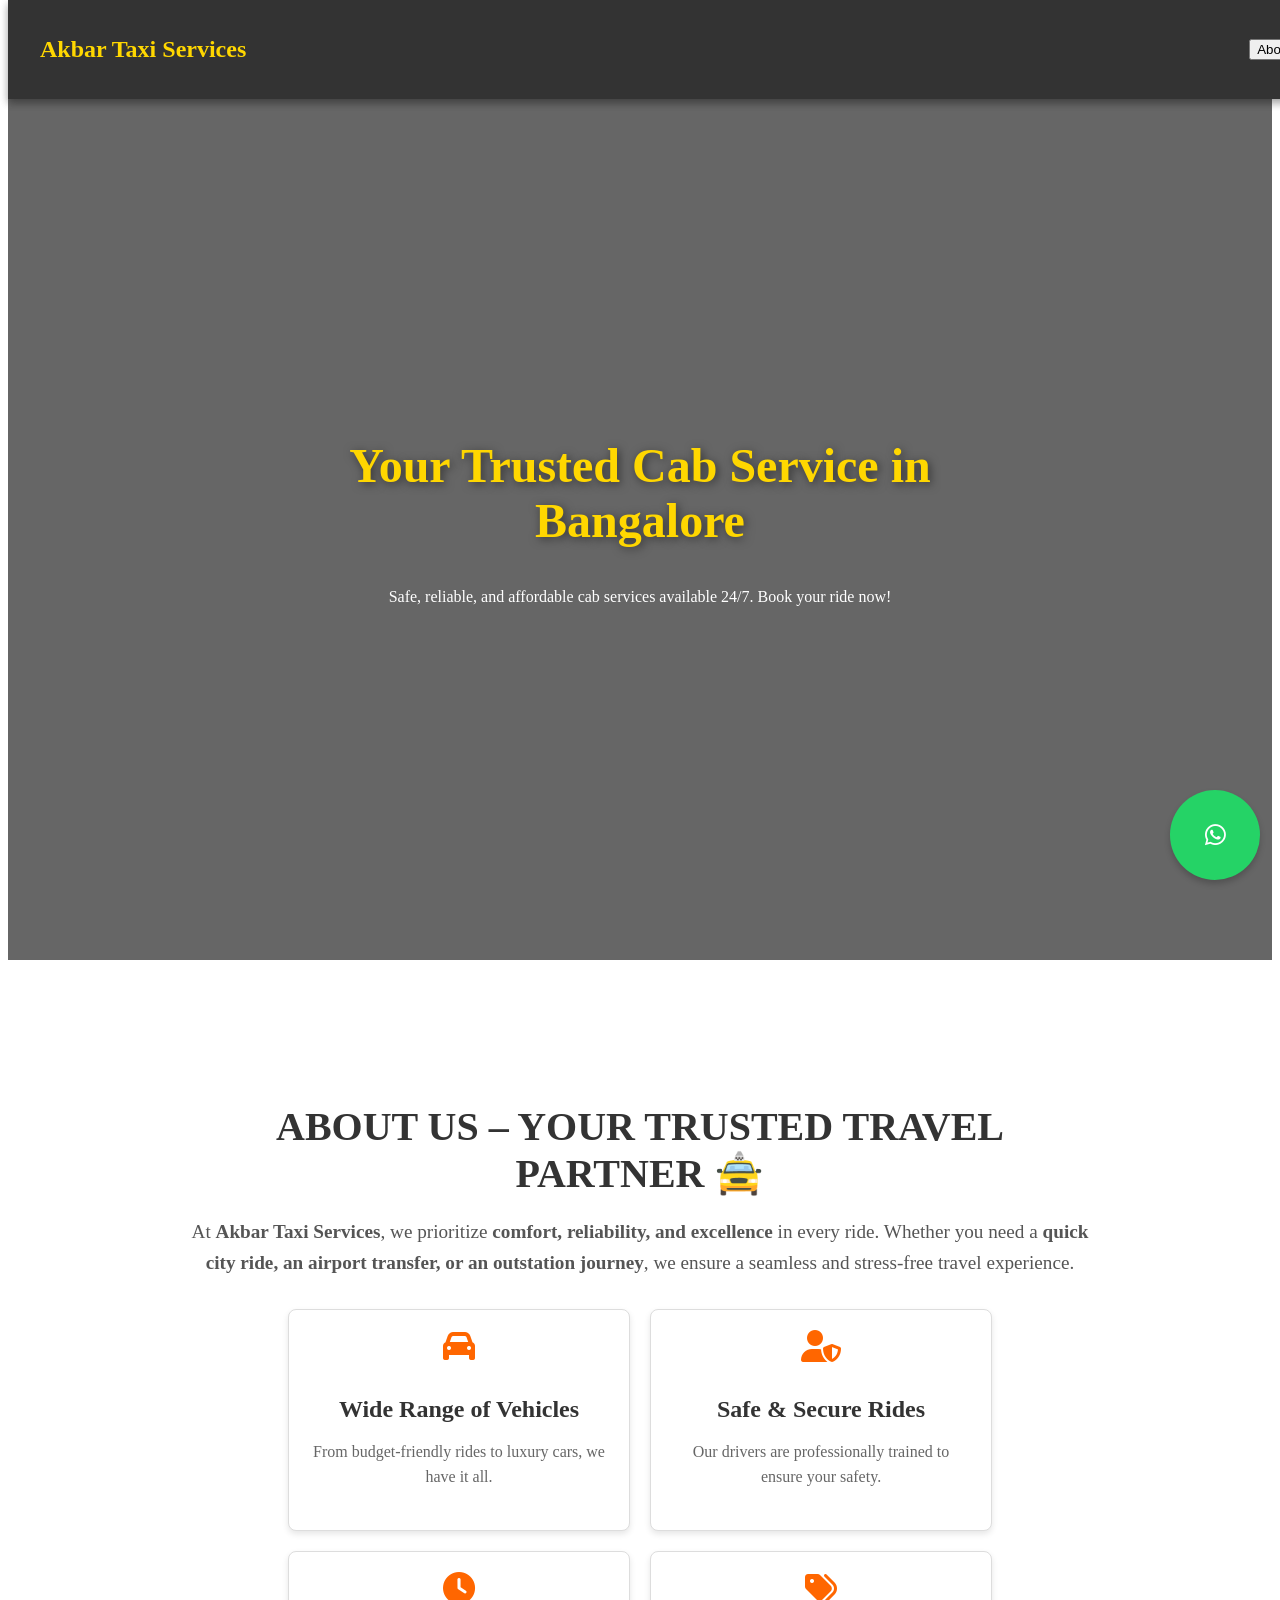
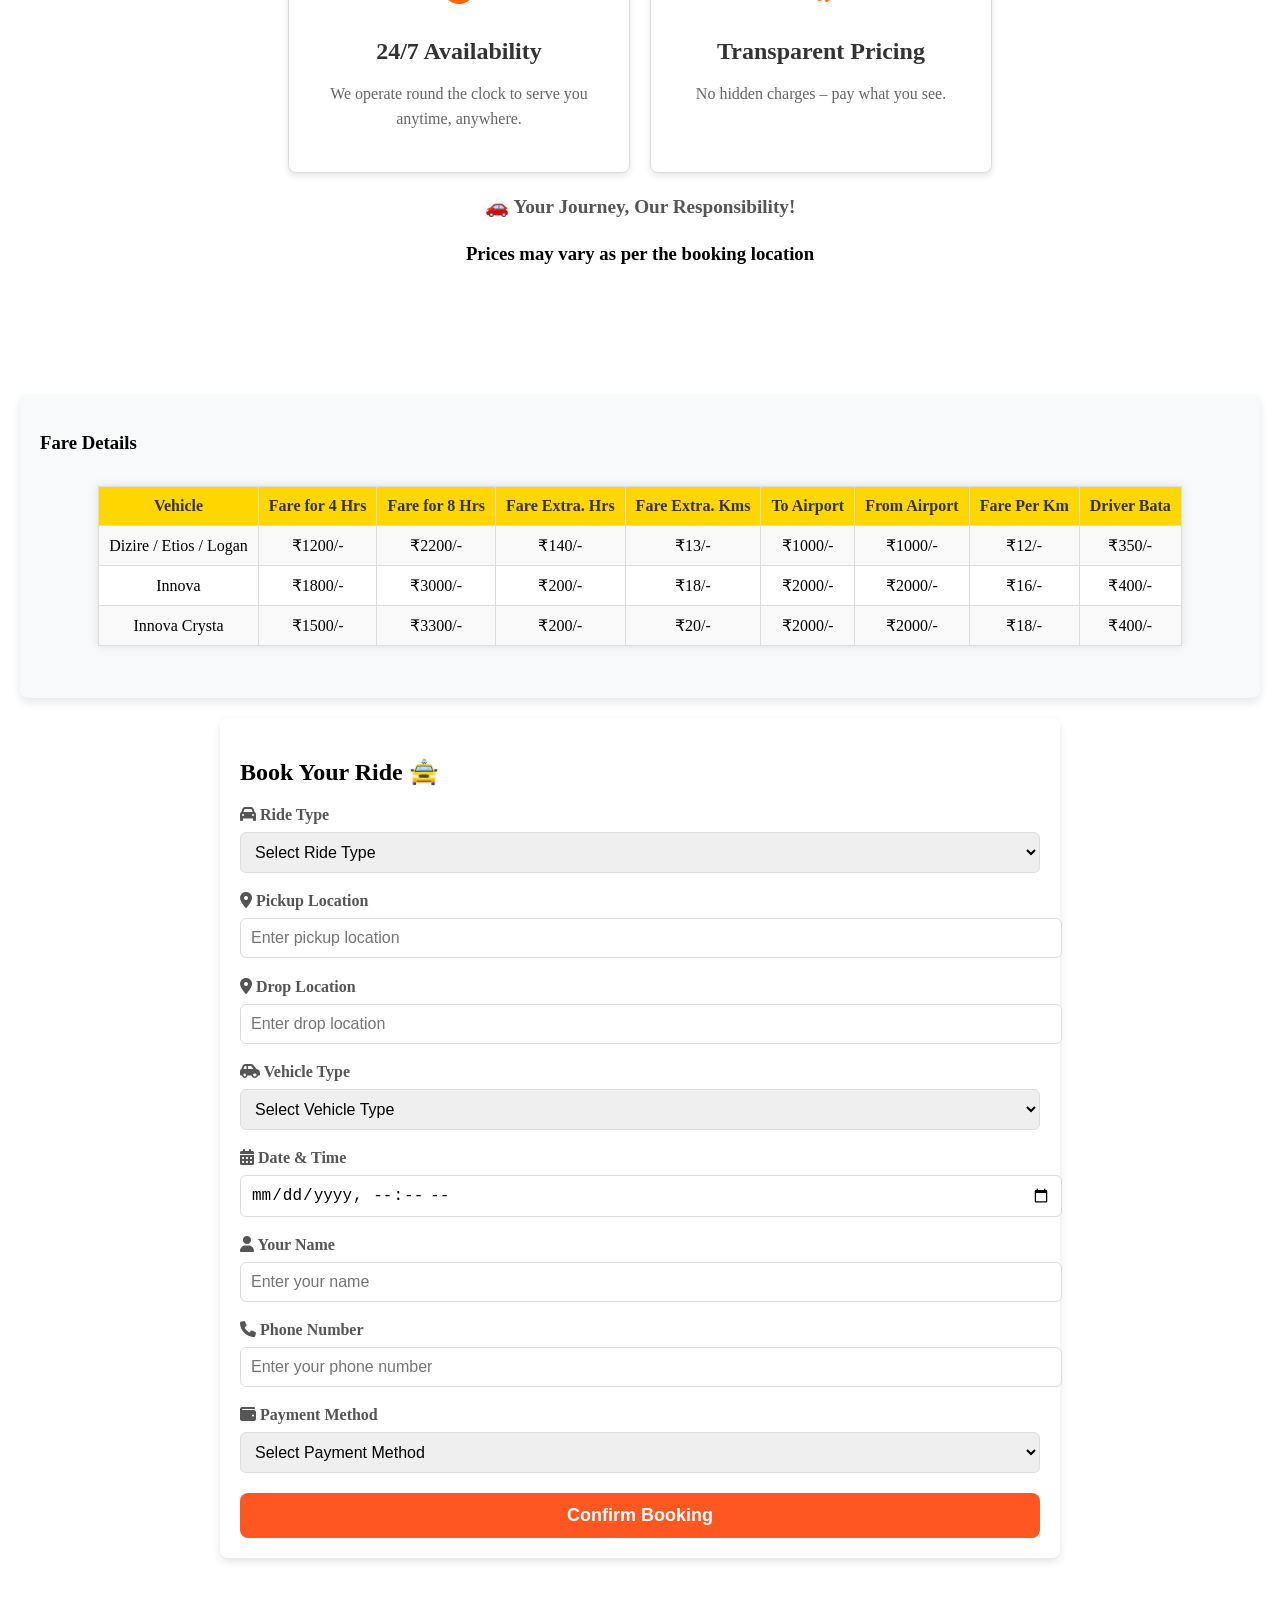
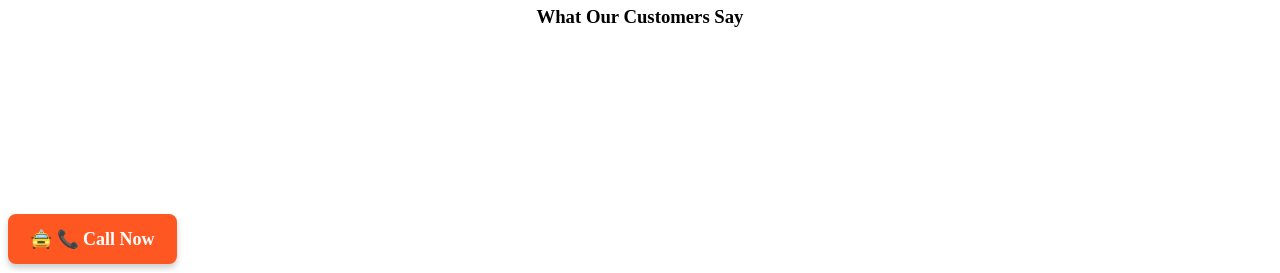
==== index.html @ 97320b64 "Update and rename cab.html to index.html" ====
<!DOCTYPE html>
<html lang="en">
<head>
    <meta charset="UTF-8">
    <meta name="viewport" content="width=device-width, initial-scale=1.0">
    <title>Akbar Taxi Services</title>
    <link href="https://cdnjs.cloudflare.com/ajax/libs/font-awesome/6.0.0/css/all.min.css" rel="stylesheet">
    <link rel="stylesheet" href="cab.css">
    <meta name="description" content="Book a reliable and affordable taxi in Bangalore. 24/7 cab services for local, airport, and outstation travel.">
    <meta name="keywords" content="Bangalore taxi, cab booking, airport cab, outstation taxi">
</head>
<body>
    <nav class="navbar">
        <h1>Akbar Taxi Services 24/7</h1>
    </nav>


    
    <section class="hero">
        <div class="hero-content">
            <h2>Your Trusted Cab Service in Bangalore</h2>
            <p>Safe, reliable, and affordable cab services available 24/7. Book your ride now!</p>
        </div>
    </section>


<!-- About us -->

<section class="about-us">
    <div class="about-content">
        <h2>About Us – Your Trusted Travel Partner 🚖</h2>
        <p>At <strong>Akbar Taxi Services</strong>, we prioritize <strong>comfort, reliability, and excellence</strong> in every ride. Whether you need a <strong>quick city ride, an airport transfer, or an outstation journey</strong>, we ensure a seamless and stress-free travel experience.</p>
        
        <div class="about-highlights">
            <div class="highlight">
                <i class="fas fa-car"></i>
                <h3>Wide Range of Vehicles</h3>
                <p>From budget-friendly rides to luxury cars, we have it all.</p>
            </div>
            <div class="highlight">
                <i class="fas fa-user-shield"></i>
                <h3>Safe & Secure Rides</h3>
                <p>Our drivers are professionally trained to ensure your safety.</p>
            </div>
            <div class="highlight">
                <i class="fas fa-clock"></i>
                <h3>24/7 Availability</h3>
                <p>We operate round the clock to serve you anytime, anywhere.</p>
            </div>
            <div class="highlight">
                <i class="fas fa-tags"></i>
                <h3>Transparent Pricing</h3>
                <p>No hidden charges – pay what you see.</p>
            </div>
        </div>

        <p>🚗 <strong>Your Journey, Our Responsibility!</strong></p>
        <div><h3>Prices may vary as per the booking location</h3></div>
    </div>
</section>    

<section class="fare-details">
    <h3>Fare Details</h3>
    <table class="fare-table">
        <tr>
            <th>Vehicle</th>
            <th>Fare for 4 Hrs</th>
            <th>Fare for 8 Hrs</th>
            <th>Fare Extra. Hrs</th>
            <th>Fare Extra. Kms</th>
            <th>To Airport</th>
            <th>From Airport</th>
            <th>Fare Per Km</th>
            <th>Driver Bata</th>
        </tr>
        <tr>
            <td>Dizire / Etios / Logan</td>
            <td>₹1200/-</td>
            <td>₹2200/-</td>
            <td>₹140/-</td>
            <td>₹13/-</td>
            <td>₹1000/-</td>
            <td>₹1000/-</td>
            <td>₹12/-</td>
            <td>₹350/-</td>
        </tr>
        <tr>
            <td>Innova</td>
            <td>₹1800/-</td>
            <td>₹3000/-</td>
            <td>₹200/-</td>
            <td>₹18/-</td>
            <td>₹2000/-</td>
            <td>₹2000/-</td>
            <td>₹16/-</td>
            <td>₹400/-</td>
        </tr>
        <tr>
            <td>Innova Crysta</td>
            <td>₹1500/-</td>
            <td>₹3300/-</td>
            <td>₹200/-</td>
            <td>₹20/-</td>
            <td>₹2000/-</td>
            <td>₹2000/-</td>
            <td>₹18/-</td>
            <td>₹400/-</td>
        </tr>
    </table>
</section>

<section class="booking-form-container">
    <h2>Book Your Ride 🚖</h2>
    <form id="booking-form">
        <div class="form-group">
            <label for="ride-type"><i class="fas fa-car"></i> Ride Type</label>
            <select id="ride-type" required>
                <option value="">Select Ride Type</option>
                <option value="local">Local</option>
                <option value="airport">Airport</option>
                <option value="outstation">Outstation</option>
            </select>
        </div>
        
        <div class="form-group">
            <label for="pickup"><i class="fas fa-map-marker-alt"></i> Pickup Location</label>
            <input type="text" id="pickup" placeholder="Enter pickup location" required>
        </div>
        
        <div class="form-group">
            <label for="drop"><i class="fas fa-map-marker-alt"></i> Drop Location</label>
            <input type="text" id="drop" placeholder="Enter drop location" required>
        </div>
        
        <div class="form-group">
            <label for="vehicle-type"><i class="fas fa-car-side"></i> Vehicle Type</label>
            <select id="vehicle-type" required>
                <option value="">Select Vehicle Type</option>
                <option value="sedan">Sedan</option>
                <option value="suv">SUV</option>
                <option value="luxury">Luxury</option>
            </select>
        </div>
        
        <div class="form-group">
            <label for="date-time"><i class="fas fa-calendar-alt"></i> Date & Time</label>
            <input type="datetime-local" id="date-time" required>
        </div>
        
        <div class="form-group">
            <label for="name"><i class="fas fa-user"></i> Your Name</label>
            <input type="text" id="name" placeholder="Enter your name" required>
        </div>
        
        <div class="form-group">
            <label for="phone"><i class="fas fa-phone"></i> Phone Number</label>
            <input type="tel" id="phone" placeholder="Enter your phone number" required>
        </div>
        
        <div class="form-group">
            <label for="payment"><i class="fas fa-wallet"></i> Payment Method</label>
            <select id="payment" required>
                <option value="">Select Payment Method</option>
                <option value="cash">Cash</option>
                <option value="card">Card</option>
                <option value="upi">UPI</option>
            </select>
        </div>
        
        <button type="submit" class="submit-btn">Confirm Booking</button>
    </form>
</section>

<section class="testimonials">
    <h3>What Our Customers Say</h3>
    <div class="testimonial-slider">
        <div class="testimonial">
            <p>"Great service, on-time pickup, and friendly driver!"</p>
            <h4>— Ayesha K.</h4>
        </div>
        <div class="testimonial">
            <p>"Affordable and comfortable rides every time!"</p>
            <h4>— Rahul M.</h4>
        </div>
        <div class="testimonial">
            <p>"Best taxi service in Bangalore! Highly recommended."</p>
            <h4>— Vikram S.</h4>
        </div>
    </div>
</section>


    <!-- <img src="car-image.jpg" loading="lazy" alt="Taxi"> -->

    <a href="tel:+918904887257" class="call-btn">🚖 📞 Call Now</a>
    <a href="https://wa.me/+918904887257" class="whatsapp-btn" target="_blank">
        <i class="fab fa-whatsapp"></i>
    </a>

    <nav class="navbar">
        <h1>Akbar Taxi Services</h1>
        <button class="about-btn" onclick="openAbout()">About Us</button>
    </nav>


    <script src="cab.js"></script>
</body>
</html>
---- cab.css ----
/* Call Button */
.call-btn {
    background-color: #ff5722;
    color: white;
    border: 2px solid #ff5722;
    box-shadow: 0px 4px 6px rgba(0, 0, 0, 0.2);
}

.call-btn:hover {
    background-color: white;
    color: #ff5722;

    border: 2px solid #ff5722;
}

/* WhatsApp Floating Button */
.whatsapp-btn {
    position: fixed;
    bottom: 20px;
    right: 20px;
    background-color: #25d366;
    color: white;
    width: 60px;
    height: 60px;
    border-radius: 50%;
    display: flex;
    align-items: center;
    justify-content: center;
    font-size: 30px;
    text-decoration: none;
    box-shadow: 0 2px 10px rgba(0,0,0,0.3);
    transition: transform 0.3s;
}

.whatsapp-btn:hover {
    transform: scale(1.1);
}

.call-btn {
    display: inline-flex;
    align-items: center;
    gap: 8px; /* Space between icons and text */
    background-color: #ff5722;
    color: white;
    padding: 12px 20px;
    font-size: 18px;
    font-weight: bold;
    text-decoration: none;
    border-radius: 8px;
    border: 2px solid #ff5722;
    box-shadow: 0px 4px 6px rgba(0, 0, 0, 0.2);
    transition: all 0.3s ease-in-out;
}

.call-btn:hover {
    background-color: white;
    color: #ff5722;
    border: 2px solid #ff5722;
} */

/* Global Reset */
* {
    margin: 0;
    padding: 0;
    box-sizing: border-box;
    font-family: 'Segoe UI', sans-serif;
}

/* Color Variables */
:root {
    --primary-color: #ffd700;
    --secondary-color: #333;
    --accent-color: #ff5722;
}

/* Navbar */
.navbar {
    background: var(--secondary-color);
    padding: 1rem 2rem;
    position: fixed;
    width: 100%;
    top: 0;
    z-index: 1000;
    display: flex;
    align-items: center;
    justify-content: space-between;
    box-shadow: 0 4px 8px rgba(0, 0, 0, 0.2);
}

.navbar h1 {
    color: var(--primary-color);
    font-size: 24px;
    font-weight: bold;
}

.navbar a {
    color: white;
    text-decoration: none;
    padding: 8px 15px;
    border-radius: 5px;
    transition: 0.3s;
}

.navbar a:hover {
    background: var(--primary-color);
    color: var(--secondary-color);
}

.hero {
    background-image: url('https://images.unsplash.com/photo-1449965408869-eaa3f722e40d?ixlib=rb-1.2.1&auto=format&fit=crop&w=1950&q=80');
    height: 100vh;
    background-size: cover;
    background-attachment: fixed; /* Enables the parallax effect */
    background-position: center;
    display: flex;
    align-items: center;
    justify-content: center;
    padding: 0 2rem;
    margin-top: 60px;
    position: relative;
}

.hero::before {
    content: "";
    position: absolute;
    top: 0;
    left: 0;
    width: 100%;
    height: 100%;
    background: rgba(0, 0, 0, 0.6); /* Dark overlay for better text contrast */
}

.hero-content {
    color: white;
    max-width: 600px;
    text-align: center;
    position: relative;
    z-index: 2;
    animation: fadeIn 1.5s ease-in-out;
}

.hero h2 {
    font-size: 3rem;
    color: var(--primary-color);
    text-shadow: 2px 2px 10px rgba(0,0,0,0.5);
}


/* Smooth Fade-in Animation */
@keyframes fadeIn {
    from {
        opacity: 0;
        transform: translateY(-20px);
    }
    to {
        opacity: 1;
        transform: translateY(0);
    }
}

.fare-details {
    max-width: 1200px;
    margin: 20px auto;
    padding: 20px;
    border-radius: 8px;
    box-shadow: 0px 4px 8px rgba(0, 0, 0, 0.1);
    background-color: #f8f9fa;
    overflow-x: auto;
}

.booking-form-container {
    max-width: 800px;
    margin: 20px auto;
    padding: 20px;
    border-radius: 8px;
    box-shadow: 0px 4px 8px rgba(0, 0, 0, 0.1);
    background-color: #ffffff;
}

.fare-table {
    width: 100%;
    border-collapse: collapse;
    margin-top: 10px;
    table-layout: auto;
}

.fare-table th, .fare-table td {
    border: 1px solid #ddd;
    padding: 10px;
    text-align: center;
    white-space: nowrap;
}

.fare-table th {
    background-color: #f4f4f4;
}

@media (max-width: 768px) {
    .fare-details, .booking-form-container {
        max-width: 100%;
        padding: 15px;
    }
}

/* Call & WhatsApp Buttons */
.call-btn {
    display: inline-flex;
    align-items: center;
    gap: 8px;
    background-color: var(--accent-color);
    color: white;
    padding: 12px 20px;
    font-size: 18px;
    font-weight: bold;
    text-decoration: none;
    border-radius: 8px;
    box-shadow: 0px 4px 6px rgba(0, 0, 0, 0.2);
    transition: all 0.3s ease-in-out;
}

.call-btn:hover {
    background-color: white;
    color: var(--accent-color);
    border: 2px solid var(--accent-color);
}

.whatsapp-btn {
    position: fixed;
    bottom: 20px;
    right: 20px;
    background: #25d366;
    color: white;
    width: 60px;
    height: 60px;
    border-radius: 50%;
    display: flex;
    align-items: center;
    justify-content: center;
    font-size: 30px;
    text-decoration: none;
    box-shadow: 0 2px 10px rgba(0,0,0,0.3);
    transition: transform 0.3s ease-in-out;
}

.whatsapp-btn:hover {
    transform: scale(1.1);
}

/* Table Styles */
.fare-table {
    width: 100%;
    max-width: 800px;
    margin: 2rem auto;
    border-collapse: collapse;
    box-shadow: 0 0 10px rgba(0, 0, 0, 0.1);
    background: white;
}

.fare-table th, .fare-table td {
    border: 1px solid #ddd;
    padding: 10px;
    text-align: center;
}

.fare-table th {
    background: var(--primary-color);
    color: var(--secondary-color);
}

.fare-table tr:nth-child(even) {
    background: #f9f9f9;
}

/* Responsive Design */
@media (max-width: 768px) {
    .hero h2 {
        font-size: 2rem;
    }

    .booking-form {
        margin: 2rem 1rem;
    }

    .fare-table {
        width: 90%;
    }
}

.testimonials {
    text-align: center;
    margin: 3rem auto;
    max-width: 600px;
}

.testimonial-slider {
    display: flex;
    overflow: hidden;
    width: 100%;
    height: 120px;
    position: relative;
}

.testimonial {
    min-width: 100%;
    transition: transform 0.5s ease-in-out;
    padding: 20px;
    background: rgba(255, 255, 255, 0.1);
    border-radius: 12px;
    backdrop-filter: blur(10px);
}

.testimonial p {
    font-size: 18px;
    font-style: italic;
}

.testimonial h4 {
    margin-top: 10px;
    font-weight: bold;
    color: #ffd700;
}
.about-us {
    padding: 60px 20px;
    text-align: center;
    max-width: 900px;
    margin: 50px auto;
}

.about-content h2 {
    font-size: 2.5rem;
    margin-bottom: 20px;
    text-transform: uppercase;
    font-weight: bold;
    color: #333;
}

.about-content p {
    font-size: 1.2rem;
    margin-bottom: 20px;
    line-height: 1.6;
    color: #555;
}

.about-highlights {
    display: flex;
    justify-content: center;
    gap: 20px;
    flex-wrap: wrap;
    margin-top: 30px;
}

.highlight {
    padding: 20px;
    border-radius: 8px;
    text-align: center;
    flex: 1;
    min-width: 250px;
    max-width: 300px;
    transition: transform 0.3s ease, box-shadow 0.3s ease;
    border: 1px solid #ddd;
    background: white;
    box-shadow: 0px 3px 6px rgba(0, 0, 0, 0.1);
}

.highlight:hover {
    transform: scale(1.05);
    box-shadow: 0px 5px 15px rgba(0, 0, 0, 0.2);
}

.highlight i {
    font-size: 2rem;
    margin-bottom: 10px;
    color: #ff6600;
}

.highlight h3 {
    font-size: 1.5rem;
    margin-bottom: 10px;
    font-weight: bold;
    color: #333;
}

.highlight p {
    font-size: 1rem;
    color: #666;
}

.cta-btn {
    display: inline-block;
    margin-top: 20px;
    padding: 12px 25px;
    background: #ff6600;
    color: white;
    font-size: 1.2rem;
    font-weight: bold;
    text-decoration: none;
    border-radius: 8px;
    transition: all 0.3s ease;
    box-shadow: 0px 3px 8px rgba(0, 0, 0, 0.2);
}

.cta-btn:hover {
    background: #333;
    color: white;
}

/* Booking Form Styling */
.booking-form {
    max-width: 500px;
    margin: 2rem auto;
    padding: 2rem;
    border-radius: 12px;
    box-shadow: 0 8px 16px rgba(0, 0, 0, 0.1);
    backdrop-filter: blur(10px);
    border: 1px solid rgba(255, 255, 255, 0.2);
}

.booking-form h2 {
    text-align: center;
    font-size: 24px;
    color: #333;
    margin-bottom: 1rem;
}

.form-group {
    margin-bottom: 1.2rem;
    position: relative;
}

.form-group label {
    display: block;
    font-weight: 600;
    margin-bottom: 0.5rem;
    color: #555;
}

.form-group input,
.form-group select {
    width: 100%;
    padding: 10px;
    font-size: 16px;
    border-radius: 6px;
    border: 1px solid #ddd;
    outline: none;
    transition: 0.3s;
}

.form-group input:focus,
.form-group select:focus {
    border-color: #ff5722;
    box-shadow: 0 0 5px rgba(255, 87, 34, 0.5);
}

.submit-btn {
    display: block;
    width: 100%;
    padding: 12px;
    font-size: 18px;
    font-weight: bold;
    color: white;
    background-color: #ff5722;
    border: none;
    border-radius: 8px;
    cursor: pointer;
    transition: 0.3s ease-in-out;
}

.submit-btn:hover {
    background-color: #e64a19;
}

/* Responsive Design */
@media (max-width: 768px) {
    .booking-form {
        width: 90%;
        padding: 1.5rem;
    }
}
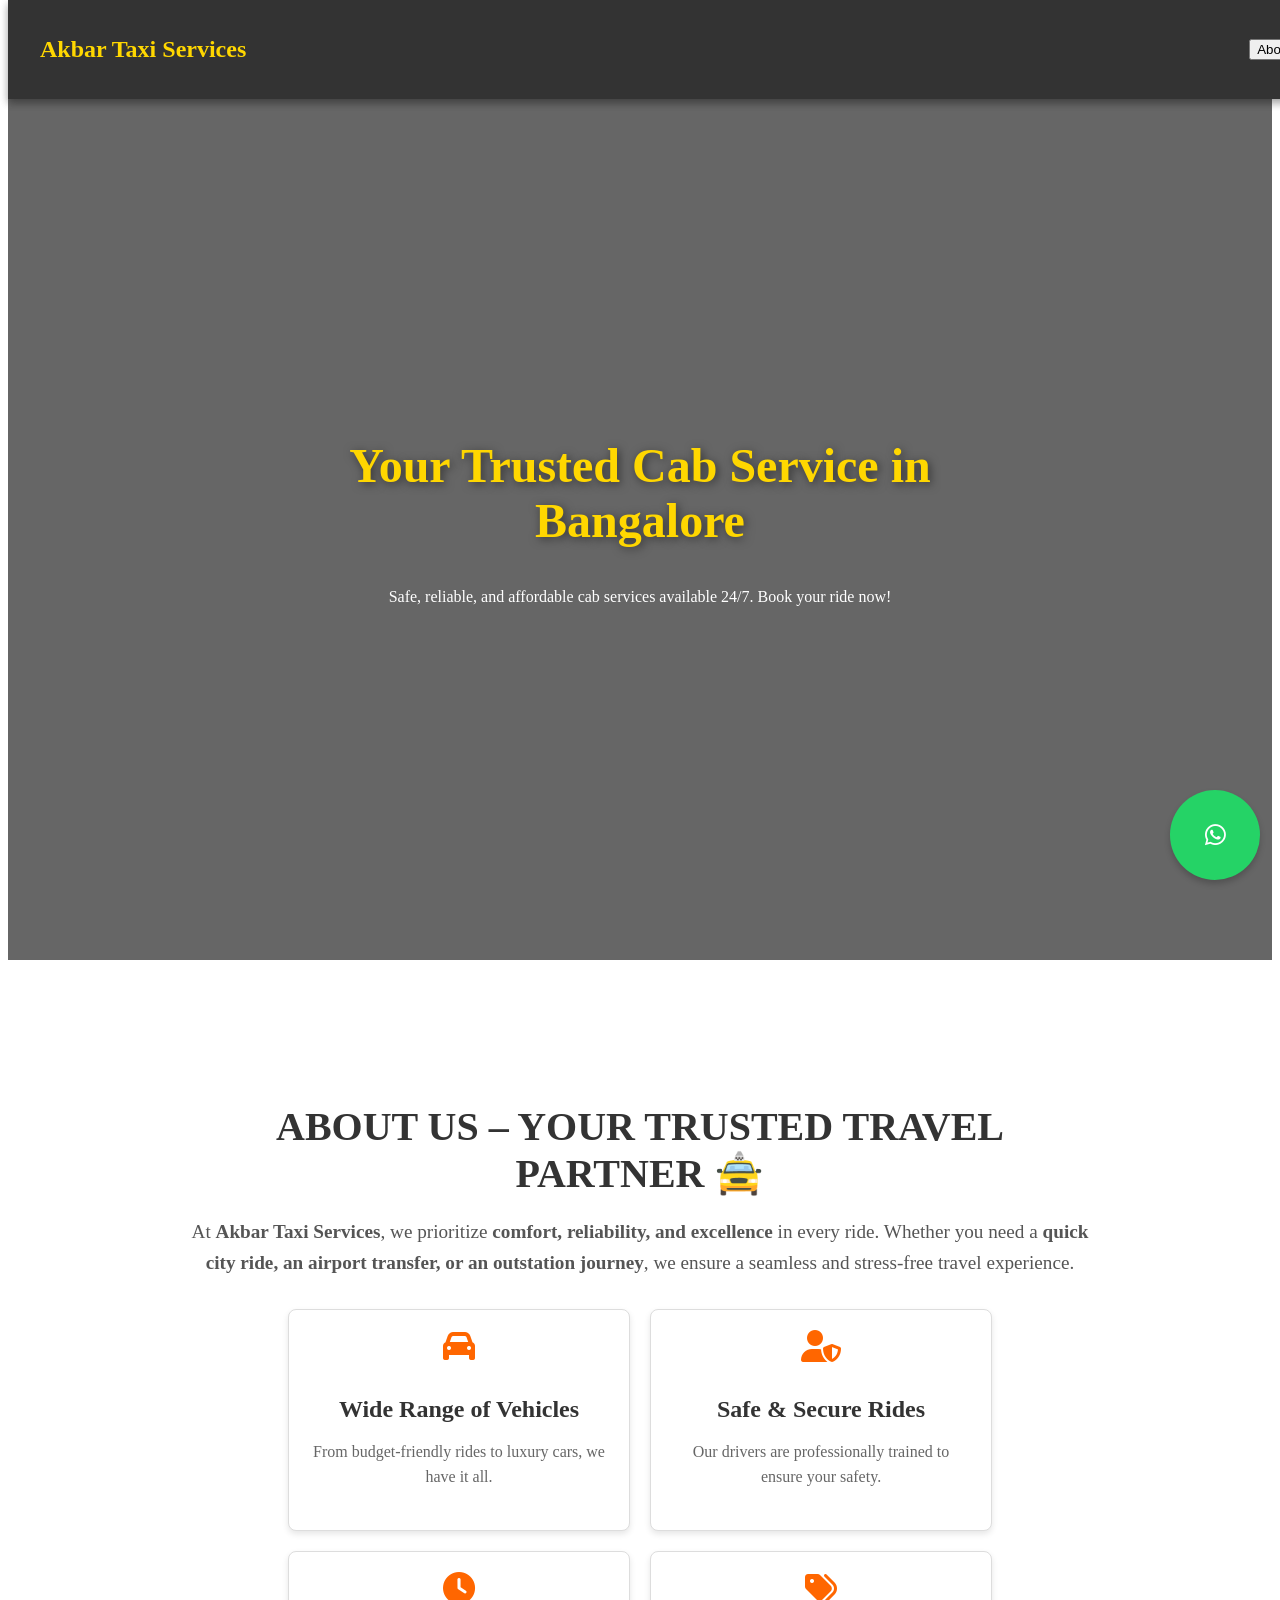
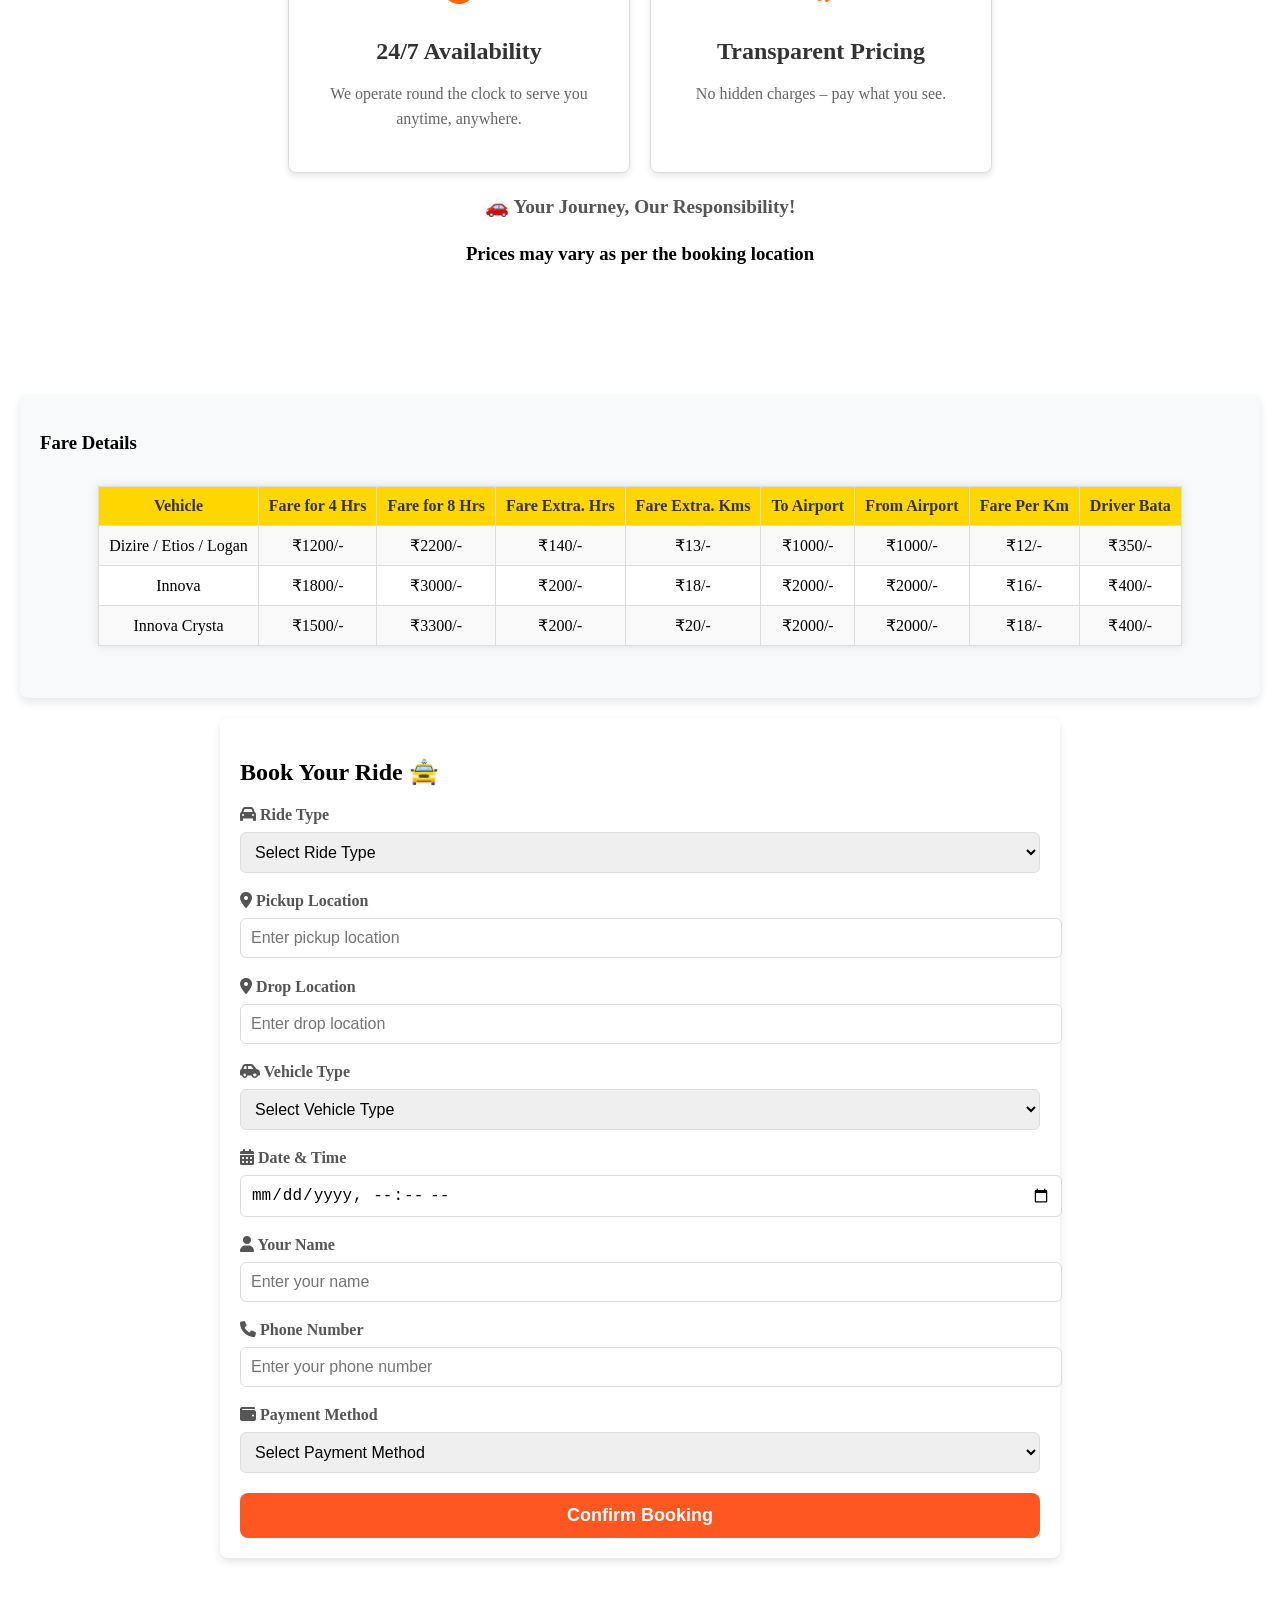
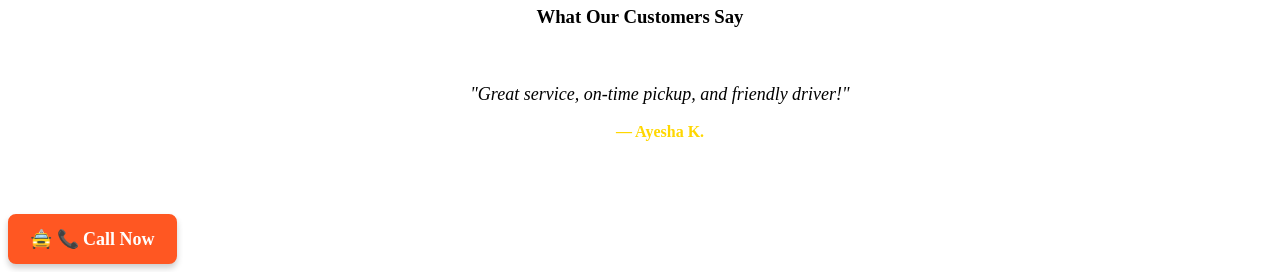
==== commit 43a871b5: "Update index.html" ====
--- a/index.html
+++ b/index.html
@@ -193,9 +193,10 @@
     <!-- <img src="car-image.jpg" loading="lazy" alt="Taxi"> -->
 
     <a href="tel:+918904887257" class="call-btn">🚖 📞 Call Now</a>
-    <a href="https://wa.me/+918904887257" class="whatsapp-btn" target="_blank">
+    <a href="https://wa.me/918904887257" class="whatsapp-btn" target="_blank">
         <i class="fab fa-whatsapp"></i>
     </a>
+
 
     <nav class="navbar">
         <h1>Akbar Taxi Services</h1>
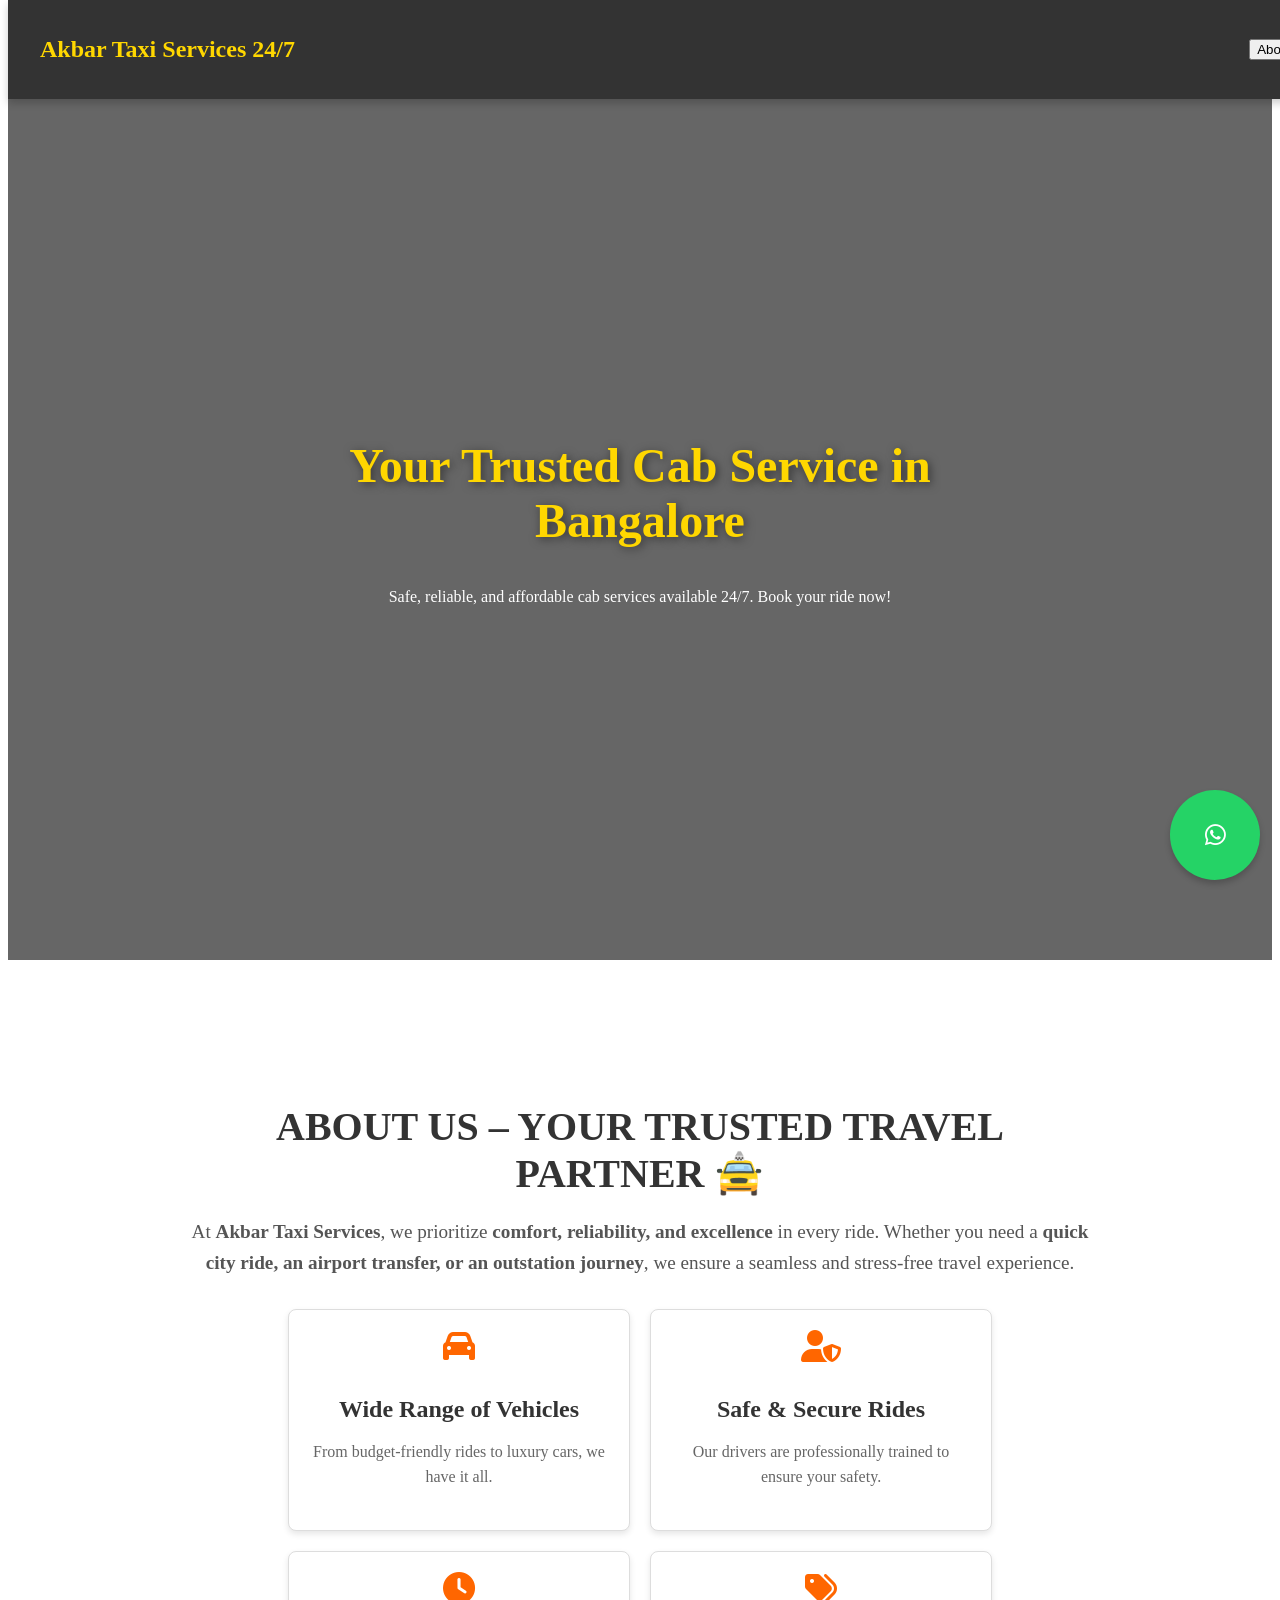
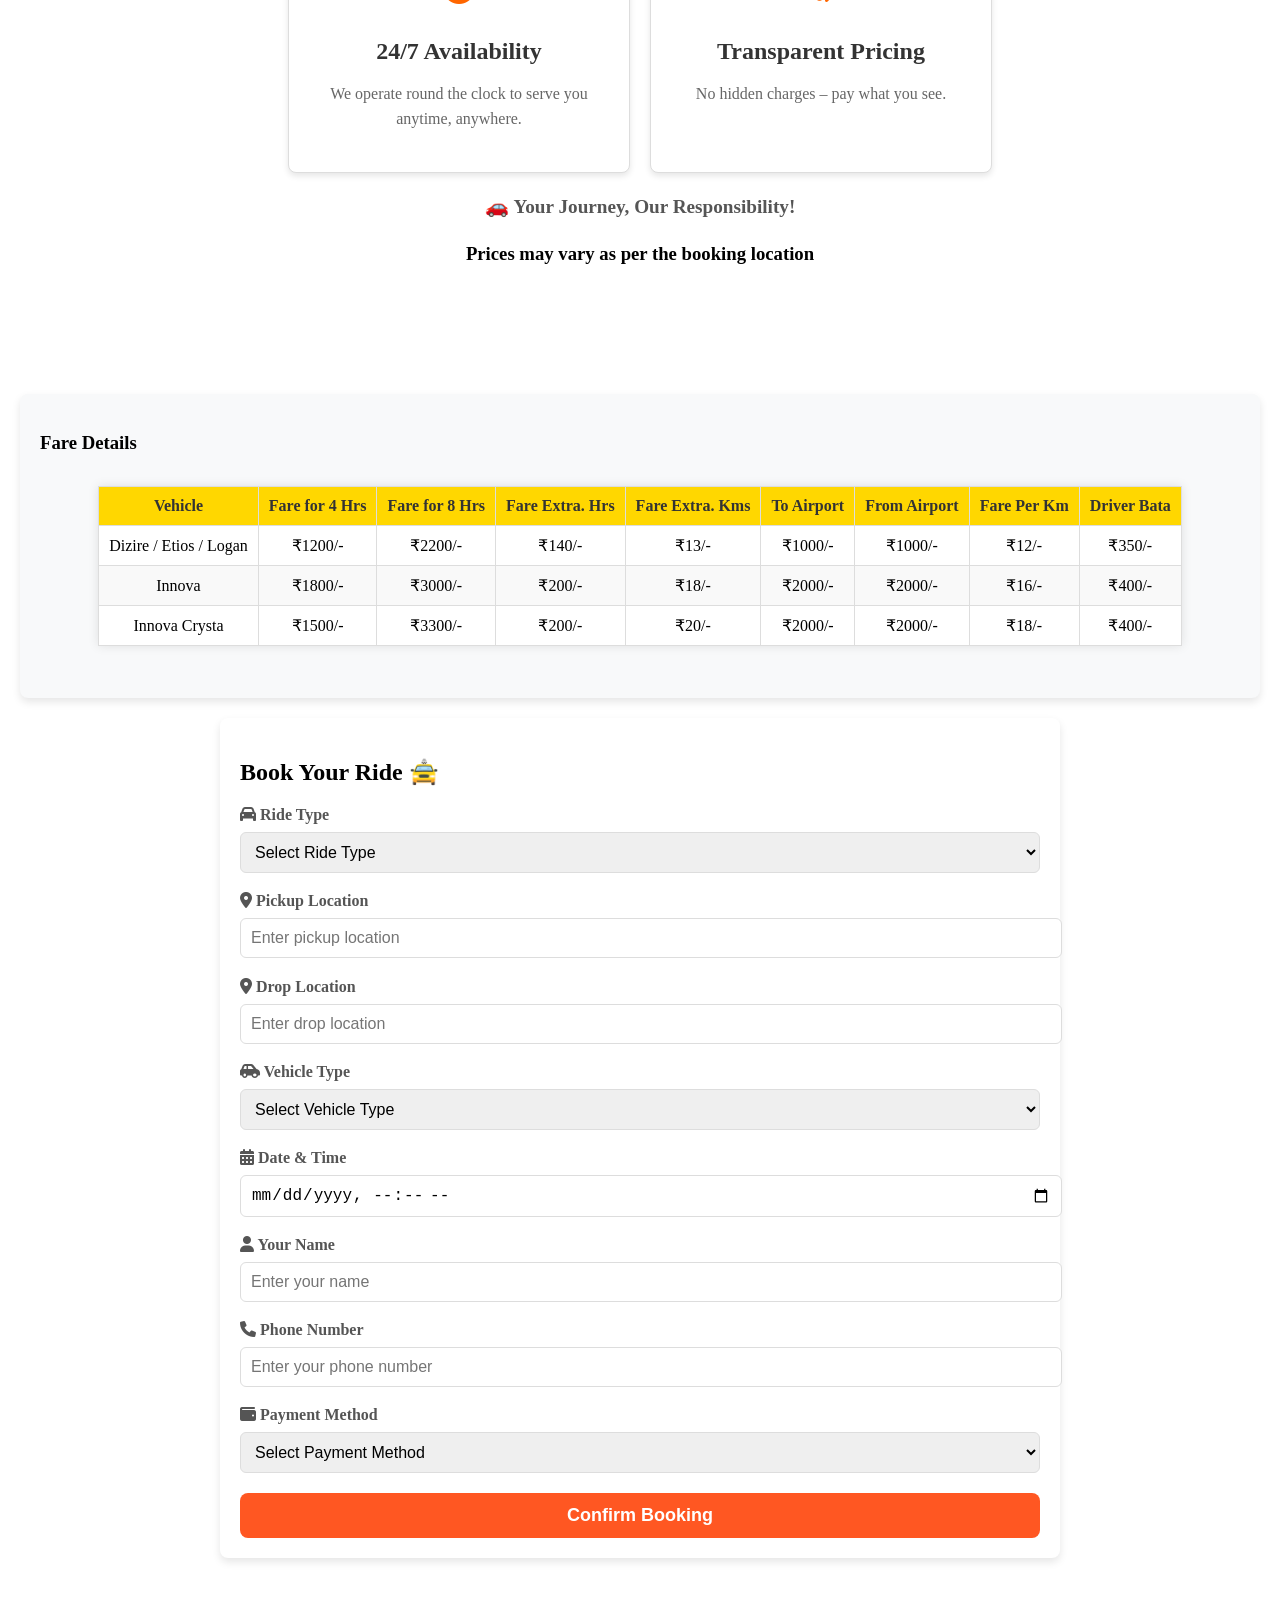
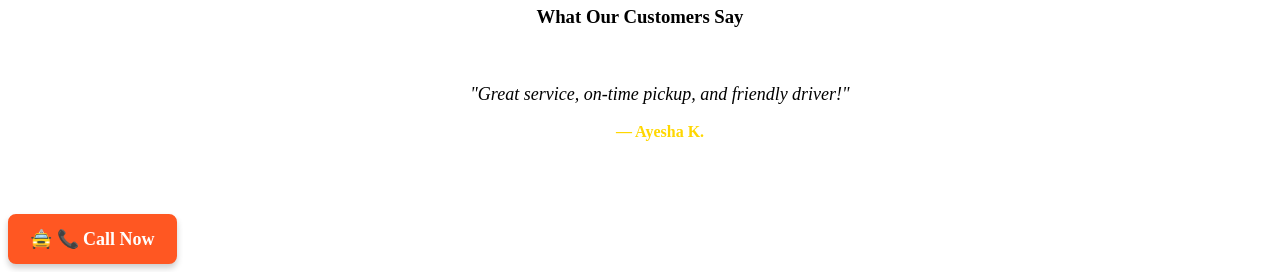
==== commit 742c01aa: "Update index.html" ====
--- a/index.html
+++ b/index.html
@@ -10,12 +10,14 @@
     <meta name="keywords" content="Bangalore taxi, cab booking, airport cab, outstation taxi">
 </head>
 <body>
+
+    <!-- Navbar -->
     <nav class="navbar">
         <h1>Akbar Taxi Services 24/7</h1>
+        <button class="about-btn" onclick="openAbout()">About Us</button>
     </nav>
 
-
-    
+    <!-- Hero Section -->
     <section class="hero">
         <div class="hero-content">
             <h2>Your Trusted Cab Service in Bangalore</h2>
@@ -23,187 +25,184 @@
         </div>
     </section>
 
-
-<!-- About us -->
-
-<section class="about-us">
-    <div class="about-content">
-        <h2>About Us – Your Trusted Travel Partner 🚖</h2>
-        <p>At <strong>Akbar Taxi Services</strong>, we prioritize <strong>comfort, reliability, and excellence</strong> in every ride. Whether you need a <strong>quick city ride, an airport transfer, or an outstation journey</strong>, we ensure a seamless and stress-free travel experience.</p>
-        
-        <div class="about-highlights">
-            <div class="highlight">
-                <i class="fas fa-car"></i>
-                <h3>Wide Range of Vehicles</h3>
-                <p>From budget-friendly rides to luxury cars, we have it all.</p>
-            </div>
-            <div class="highlight">
-                <i class="fas fa-user-shield"></i>
-                <h3>Safe & Secure Rides</h3>
-                <p>Our drivers are professionally trained to ensure your safety.</p>
-            </div>
-            <div class="highlight">
-                <i class="fas fa-clock"></i>
-                <h3>24/7 Availability</h3>
-                <p>We operate round the clock to serve you anytime, anywhere.</p>
-            </div>
-            <div class="highlight">
-                <i class="fas fa-tags"></i>
-                <h3>Transparent Pricing</h3>
-                <p>No hidden charges – pay what you see.</p>
-            </div>
+    <!-- About Us -->
+    <section class="about-us">
+        <div class="about-content">
+            <h2>About Us – Your Trusted Travel Partner 🚖</h2>
+            <p>At <strong>Akbar Taxi Services</strong>, we prioritize <strong>comfort, reliability, and excellence</strong> in every ride. Whether you need a <strong>quick city ride, an airport transfer, or an outstation journey</strong>, we ensure a seamless and stress-free travel experience.</p>
+            
+            <div class="about-highlights">
+                <div class="highlight">
+                    <i class="fas fa-car"></i>
+                    <h3>Wide Range of Vehicles</h3>
+                    <p>From budget-friendly rides to luxury cars, we have it all.</p>
+                </div>
+                <div class="highlight">
+                    <i class="fas fa-user-shield"></i>
+                    <h3>Safe & Secure Rides</h3>
+                    <p>Our drivers are professionally trained to ensure your safety.</p>
+                </div>
+                <div class="highlight">
+                    <i class="fas fa-clock"></i>
+                    <h3>24/7 Availability</h3>
+                    <p>We operate round the clock to serve you anytime, anywhere.</p>
+                </div>
+                <div class="highlight">
+                    <i class="fas fa-tags"></i>
+                    <h3>Transparent Pricing</h3>
+                    <p>No hidden charges – pay what you see.</p>
+                </div>
+            </div>
+
+            <p>🚗 <strong>Your Journey, Our Responsibility!</strong></p>
+            <div><h3>Prices may vary as per the booking location</h3></div>
         </div>
-
-        <p>🚗 <strong>Your Journey, Our Responsibility!</strong></p>
-        <div><h3>Prices may vary as per the booking location</h3></div>
-    </div>
-</section>    
-
-<section class="fare-details">
-    <h3>Fare Details</h3>
-    <table class="fare-table">
-        <tr>
-            <th>Vehicle</th>
-            <th>Fare for 4 Hrs</th>
-            <th>Fare for 8 Hrs</th>
-            <th>Fare Extra. Hrs</th>
-            <th>Fare Extra. Kms</th>
-            <th>To Airport</th>
-            <th>From Airport</th>
-            <th>Fare Per Km</th>
-            <th>Driver Bata</th>
-        </tr>
-        <tr>
-            <td>Dizire / Etios / Logan</td>
-            <td>₹1200/-</td>
-            <td>₹2200/-</td>
-            <td>₹140/-</td>
-            <td>₹13/-</td>
-            <td>₹1000/-</td>
-            <td>₹1000/-</td>
-            <td>₹12/-</td>
-            <td>₹350/-</td>
-        </tr>
-        <tr>
-            <td>Innova</td>
-            <td>₹1800/-</td>
-            <td>₹3000/-</td>
-            <td>₹200/-</td>
-            <td>₹18/-</td>
-            <td>₹2000/-</td>
-            <td>₹2000/-</td>
-            <td>₹16/-</td>
-            <td>₹400/-</td>
-        </tr>
-        <tr>
-            <td>Innova Crysta</td>
-            <td>₹1500/-</td>
-            <td>₹3300/-</td>
-            <td>₹200/-</td>
-            <td>₹20/-</td>
-            <td>₹2000/-</td>
-            <td>₹2000/-</td>
-            <td>₹18/-</td>
-            <td>₹400/-</td>
-        </tr>
-    </table>
-</section>
-
-<section class="booking-form-container">
-    <h2>Book Your Ride 🚖</h2>
-    <form id="booking-form">
-        <div class="form-group">
-            <label for="ride-type"><i class="fas fa-car"></i> Ride Type</label>
-            <select id="ride-type" required>
-                <option value="">Select Ride Type</option>
-                <option value="local">Local</option>
-                <option value="airport">Airport</option>
-                <option value="outstation">Outstation</option>
-            </select>
+    </section>    
+
+    <!-- Fare Details -->
+    <section class="fare-details">
+        <h3>Fare Details</h3>
+        <table class="fare-table">
+            <thead>
+                <tr>
+                    <th>Vehicle</th>
+                    <th>Fare for 4 Hrs</th>
+                    <th>Fare for 8 Hrs</th>
+                    <th>Fare Extra. Hrs</th>
+                    <th>Fare Extra. Kms</th>
+                    <th>To Airport</th>
+                    <th>From Airport</th>
+                    <th>Fare Per Km</th>
+                    <th>Driver Bata</th>
+                </tr>
+            </thead>
+            <tbody>
+                <tr>
+                    <td>Dizire / Etios / Logan</td>
+                    <td>₹1200/-</td>
+                    <td>₹2200/-</td>
+                    <td>₹140/-</td>
+                    <td>₹13/-</td>
+                    <td>₹1000/-</td>
+                    <td>₹1000/-</td>
+                    <td>₹12/-</td>
+                    <td>₹350/-</td>
+                </tr>
+                <tr>
+                    <td>Innova</td>
+                    <td>₹1800/-</td>
+                    <td>₹3000/-</td>
+                    <td>₹200/-</td>
+                    <td>₹18/-</td>
+                    <td>₹2000/-</td>
+                    <td>₹2000/-</td>
+                    <td>₹16/-</td>
+                    <td>₹400/-</td>
+                </tr>
+                <tr>
+                    <td>Innova Crysta</td>
+                    <td>₹1500/-</td>
+                    <td>₹3300/-</td>
+                    <td>₹200/-</td>
+                    <td>₹20/-</td>
+                    <td>₹2000/-</td>
+                    <td>₹2000/-</td>
+                    <td>₹18/-</td>
+                    <td>₹400/-</td>
+                </tr>
+            </tbody>
+        </table>
+    </section>
+
+    <!-- Booking Form -->
+    <section class="booking-form-container">
+        <h2>Book Your Ride 🚖</h2>
+        <form id="booking-form">
+            <div class="form-group">
+                <label for="ride-type"><i class="fas fa-car"></i> Ride Type</label>
+                <select id="ride-type" required>
+                    <option value="">Select Ride Type</option>
+                    <option value="local">Local</option>
+                    <option value="airport">Airport</option>
+                    <option value="outstation">Outstation</option>
+                </select>
+            </div>
+            
+            <div class="form-group">
+                <label for="pickup"><i class="fas fa-map-marker-alt"></i> Pickup Location</label>
+                <input type="text" id="pickup" placeholder="Enter pickup location" required>
+            </div>
+            
+            <div class="form-group">
+                <label for="drop"><i class="fas fa-map-marker-alt"></i> Drop Location</label>
+                <input type="text" id="drop" placeholder="Enter drop location" required>
+            </div>
+            
+            <div class="form-group">
+                <label for="vehicle-type"><i class="fas fa-car-side"></i> Vehicle Type</label>
+                <select id="vehicle-type" required>
+                    <option value="">Select Vehicle Type</option>
+                    <option value="sedan">Sedan</option>
+                    <option value="suv">SUV</option>
+                    <option value="luxury">Luxury</option>
+                </select>
+            </div>
+            
+            <div class="form-group">
+                <label for="date-time"><i class="fas fa-calendar-alt"></i> Date & Time</label>
+                <input type="datetime-local" id="date-time" required>
+            </div>
+            
+            <div class="form-group">
+                <label for="name"><i class="fas fa-user"></i> Your Name</label>
+                <input type="text" id="name" placeholder="Enter your name" required>
+            </div>
+            
+            <div class="form-group">
+                <label for="phone"><i class="fas fa-phone"></i> Phone Number</label>
+                <input type="tel" id="phone" placeholder="Enter your phone number" required>
+            </div>
+            
+            <div class="form-group">
+                <label for="payment"><i class="fas fa-wallet"></i> Payment Method</label>
+                <select id="payment" required>
+                    <option value="">Select Payment Method</option>
+                    <option value="cash">Cash</option>
+                    <option value="card">Card</option>
+                    <option value="upi">UPI</option>
+                </select>
+            </div>
+            
+            <button type="submit" class="submit-btn">Confirm Booking</button>
+        </form>
+    </section>
+
+    <!-- Testimonials -->
+    <section class="testimonials">
+        <h3>What Our Customers Say</h3>
+        <div class="testimonial-slider">
+            <div class="testimonial">
+                <p>"Great service, on-time pickup, and friendly driver!"</p>
+                <h4>— Ayesha K.</h4>
+            </div>
+            <div class="testimonial">
+                <p>"Affordable and comfortable rides every time!"</p>
+                <h4>— Rahul M.</h4>
+            </div>
+            <div class="testimonial">
+                <p>"Best taxi service in Bangalore! Highly recommended."</p>
+                <h4>— Vikram S.</h4>
+            </div>
         </div>
-        
-        <div class="form-group">
-            <label for="pickup"><i class="fas fa-map-marker-alt"></i> Pickup Location</label>
-            <input type="text" id="pickup" placeholder="Enter pickup location" required>
-        </div>
-        
-        <div class="form-group">
-            <label for="drop"><i class="fas fa-map-marker-alt"></i> Drop Location</label>
-            <input type="text" id="drop" placeholder="Enter drop location" required>
-        </div>
-        
-        <div class="form-group">
-            <label for="vehicle-type"><i class="fas fa-car-side"></i> Vehicle Type</label>
-            <select id="vehicle-type" required>
-                <option value="">Select Vehicle Type</option>
-                <option value="sedan">Sedan</option>
-                <option value="suv">SUV</option>
-                <option value="luxury">Luxury</option>
-            </select>
-        </div>
-        
-        <div class="form-group">
-            <label for="date-time"><i class="fas fa-calendar-alt"></i> Date & Time</label>
-            <input type="datetime-local" id="date-time" required>
-        </div>
-        
-        <div class="form-group">
-            <label for="name"><i class="fas fa-user"></i> Your Name</label>
-            <input type="text" id="name" placeholder="Enter your name" required>
-        </div>
-        
-        <div class="form-group">
-            <label for="phone"><i class="fas fa-phone"></i> Phone Number</label>
-            <input type="tel" id="phone" placeholder="Enter your phone number" required>
-        </div>
-        
-        <div class="form-group">
-            <label for="payment"><i class="fas fa-wallet"></i> Payment Method</label>
-            <select id="payment" required>
-                <option value="">Select Payment Method</option>
-                <option value="cash">Cash</option>
-                <option value="card">Card</option>
-                <option value="upi">UPI</option>
-            </select>
-        </div>
-        
-        <button type="submit" class="submit-btn">Confirm Booking</button>
-    </form>
-</section>
-
-<section class="testimonials">
-    <h3>What Our Customers Say</h3>
-    <div class="testimonial-slider">
-        <div class="testimonial">
-            <p>"Great service, on-time pickup, and friendly driver!"</p>
-            <h4>— Ayesha K.</h4>
-        </div>
-        <div class="testimonial">
-            <p>"Affordable and comfortable rides every time!"</p>
-            <h4>— Rahul M.</h4>
-        </div>
-        <div class="testimonial">
-            <p>"Best taxi service in Bangalore! Highly recommended."</p>
-            <h4>— Vikram S.</h4>
-        </div>
-    </div>
-</section>
-
-
-    <!-- <img src="car-image.jpg" loading="lazy" alt="Taxi"> -->
-
+    </section>
+
+    <!-- Contact Buttons -->
     <a href="tel:+918904887257" class="call-btn">🚖 📞 Call Now</a>
     <a href="https://wa.me/918904887257" class="whatsapp-btn" target="_blank">
         <i class="fab fa-whatsapp"></i>
     </a>
 
-
-    <nav class="navbar">
-        <h1>Akbar Taxi Services</h1>
-        <button class="about-btn" onclick="openAbout()">About Us</button>
-    </nav>
-
-
+    <!-- JavaScript -->
     <script src="cab.js"></script>
 </body>
 </html>
--- a/cab.css
+++ b/cab.css
@@ -225,26 +225,24 @@
     border: 2px solid var(--accent-color);
 }
 
+/* Add this to cab.css */
 .whatsapp-btn {
     position: fixed;
     bottom: 20px;
     right: 20px;
-    background: #25d366;
-    color: white;
-    width: 60px;
-    height: 60px;
+    background-color: #25D366;
+    color: white;
+    font-size: 24px;
+    padding: 12px 16px;
     border-radius: 50%;
-    display: flex;
-    align-items: center;
-    justify-content: center;
-    font-size: 30px;
-    text-decoration: none;
-    box-shadow: 0 2px 10px rgba(0,0,0,0.3);
-    transition: transform 0.3s ease-in-out;
-}
-
+    box-shadow: 0 4px 8px rgba(0, 0, 0, 0.2);
+    text-align: center;
+    z-index: 1000;
+    transition: background-color 0.3s ease;
+    text-decoration: none;
+}
 .whatsapp-btn:hover {
-    transform: scale(1.1);
+    background-color: #1ebe5d;
 }
 
 /* Table Styles */
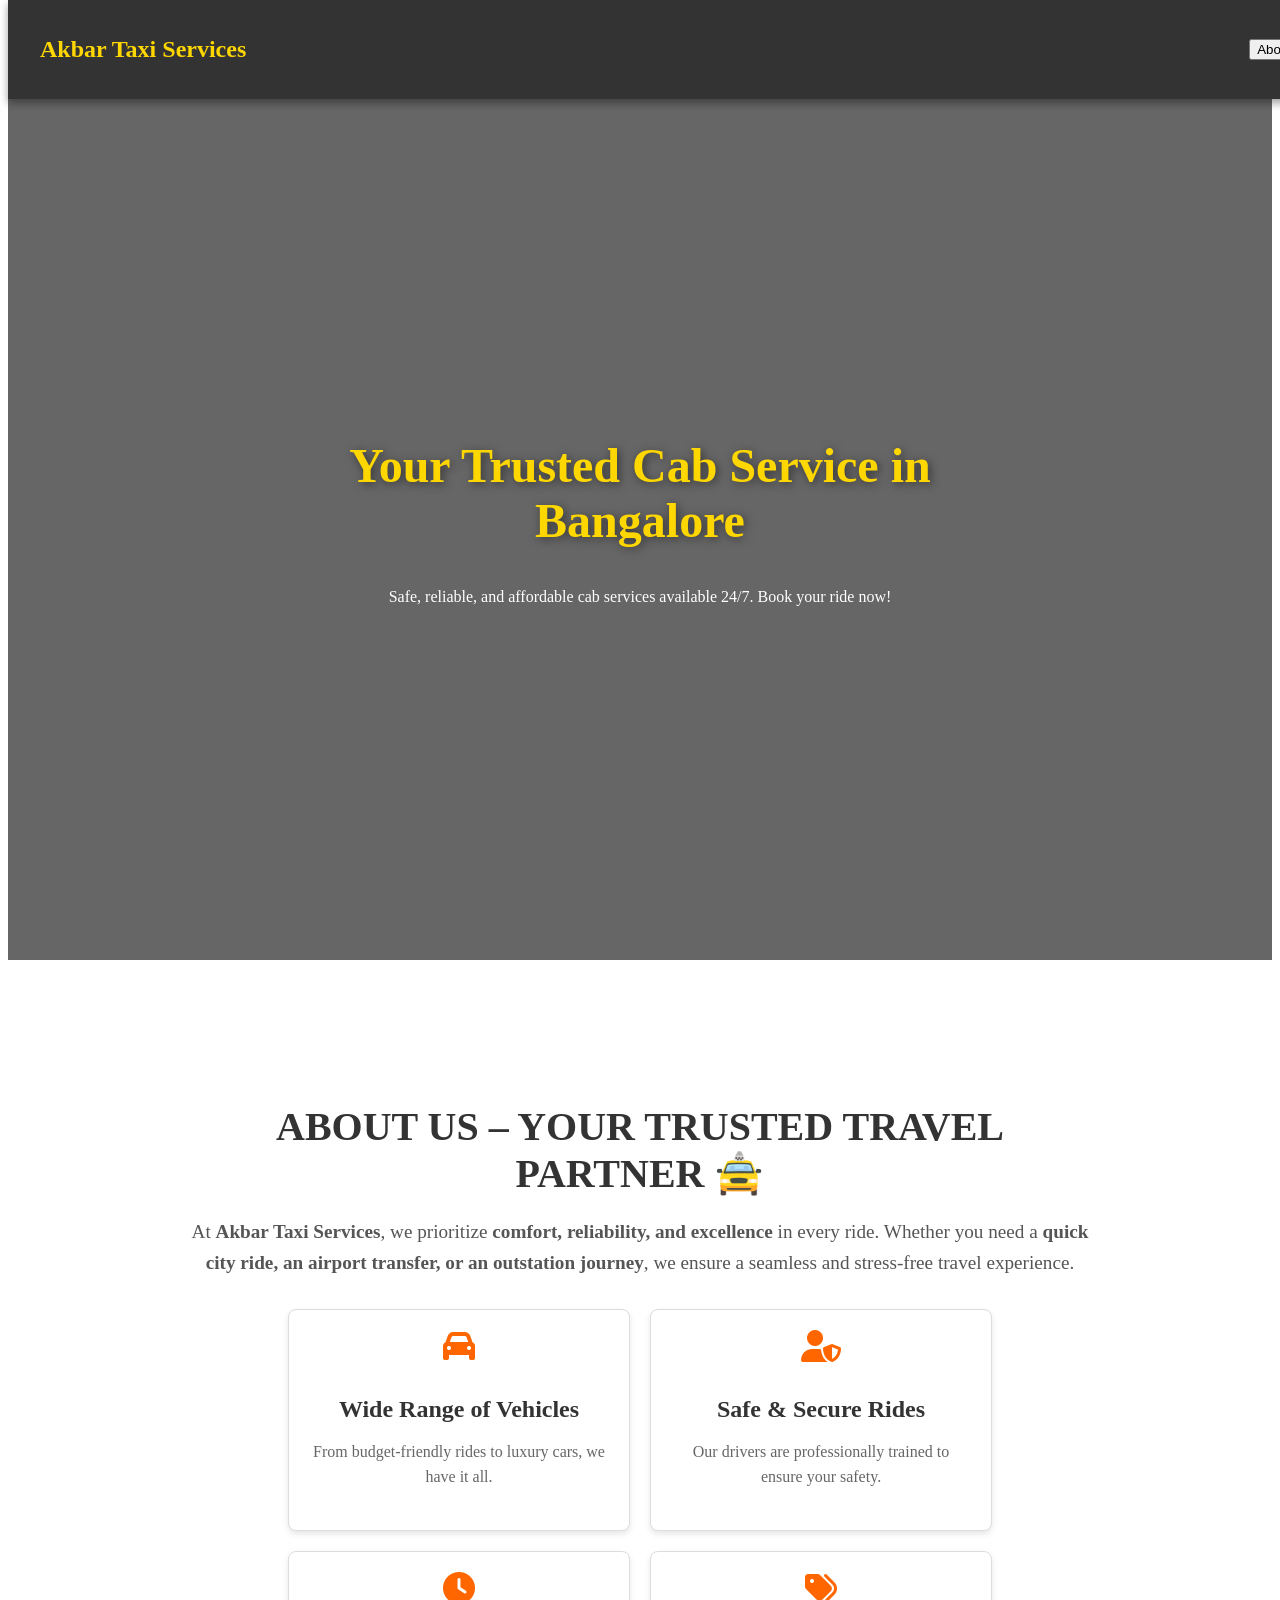
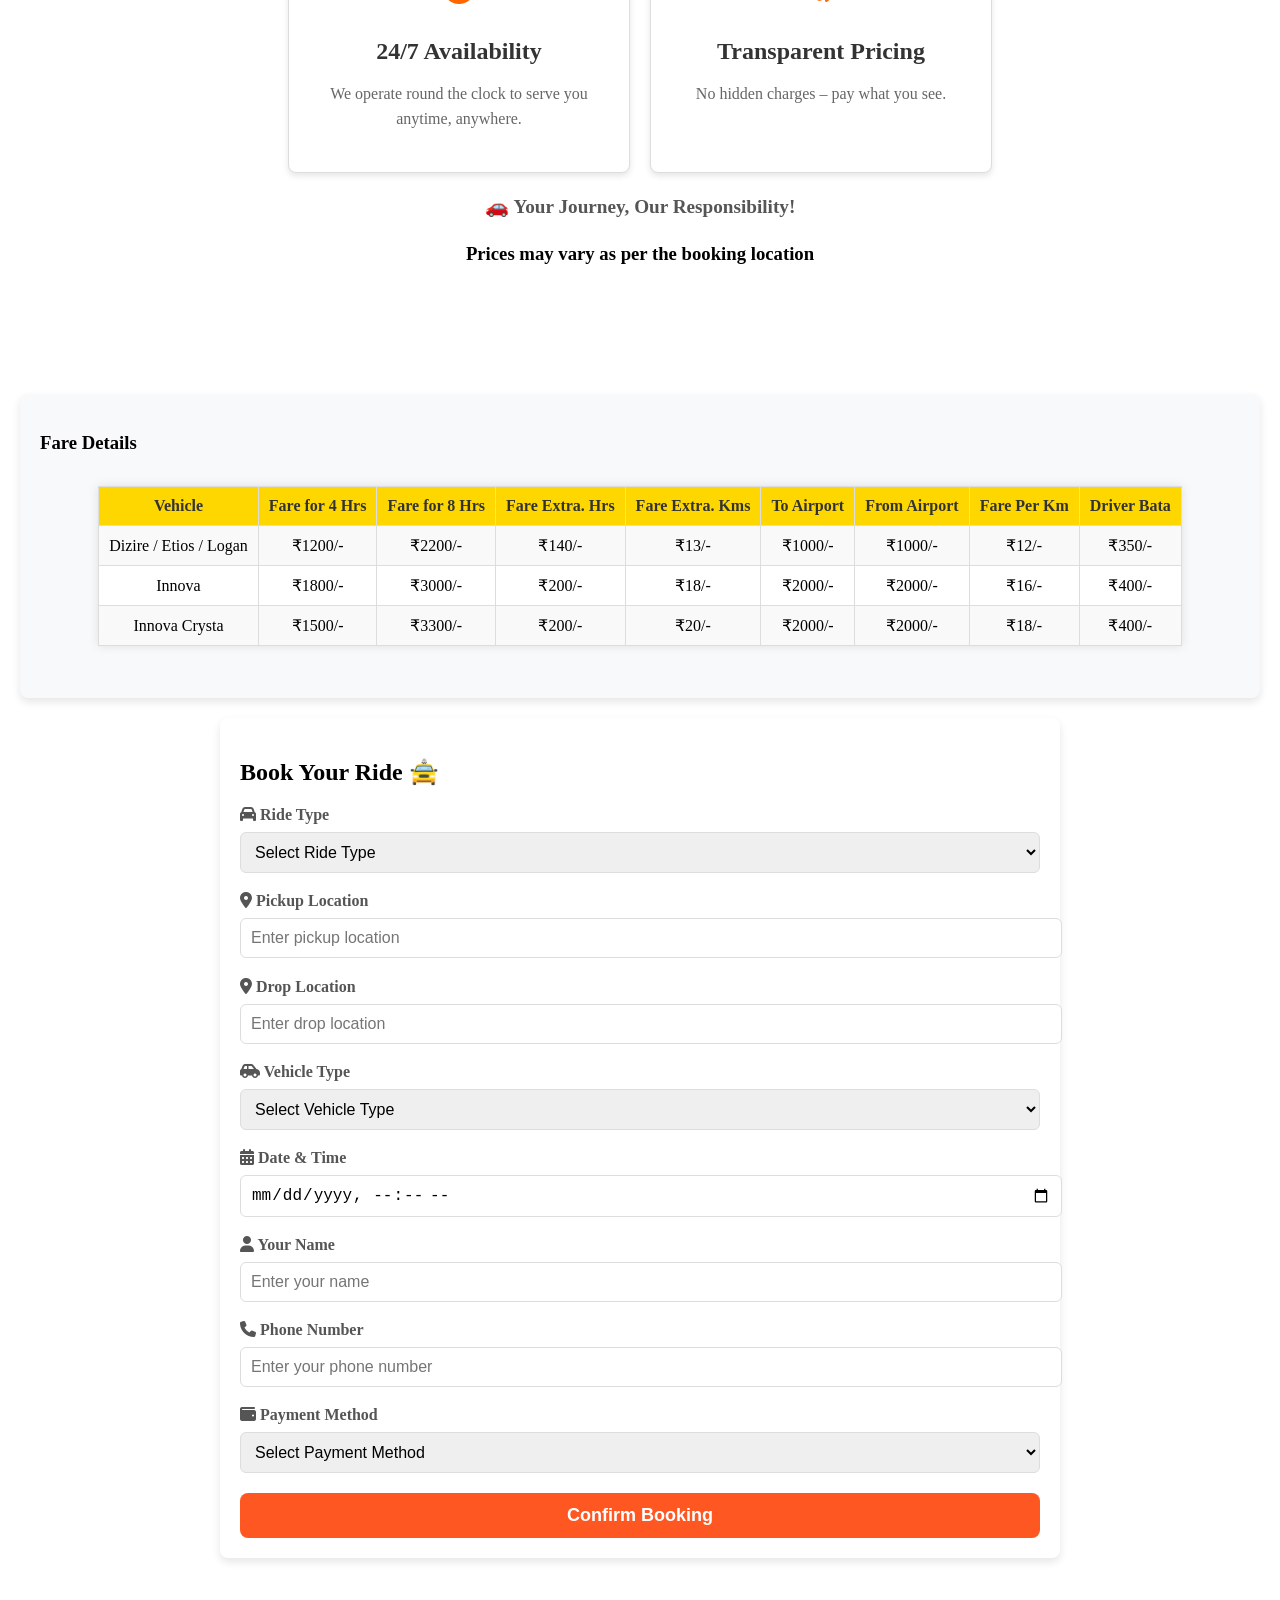
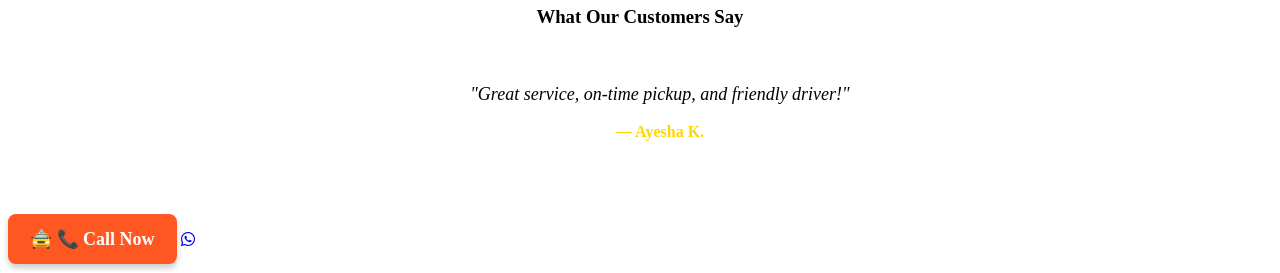
==== commit 38a796ee: "Update index.html" ====
--- a/index.html
+++ b/index.html
@@ -4,20 +4,27 @@
     <meta charset="UTF-8">
     <meta name="viewport" content="width=device-width, initial-scale=1.0">
     <title>Akbar Taxi Services</title>
-    <link href="https://cdnjs.cloudflare.com/ajax/libs/font-awesome/6.0.0/css/all.min.css" rel="stylesheet">
+    <head>
+    <meta charset="UTF-8">
+    <meta name="viewport" content="width=device-width, initial-scale=1.0">
+    <title>Akbar Taxi Services</title>
+    <link href="https://cdnjs.cloudflare.com/ajax/libs/font-awesome/6.4.0/css/all.min.css" rel="stylesheet">
+    <link rel="stylesheet" href="cab.css">
+    <script src="cab.js"></script>
+    <meta name="description" content="Book a reliable and affordable taxi in Bangalore. 24/7 cab services for local, airport, and outstation travel.">
+    <meta name="keywords" content="Bangalore taxi, cab booking, airport cab, outstation taxi">
+</head>
     <link rel="stylesheet" href="cab.css">
     <meta name="description" content="Book a reliable and affordable taxi in Bangalore. 24/7 cab services for local, airport, and outstation travel.">
     <meta name="keywords" content="Bangalore taxi, cab booking, airport cab, outstation taxi">
 </head>
 <body>
-
-    <!-- Navbar -->
     <nav class="navbar">
         <h1>Akbar Taxi Services 24/7</h1>
-        <button class="about-btn" onclick="openAbout()">About Us</button>
     </nav>
 
-    <!-- Hero Section -->
+
+    
     <section class="hero">
         <div class="hero-content">
             <h2>Your Trusted Cab Service in Bangalore</h2>
@@ -25,184 +32,188 @@
         </div>
     </section>
 
-    <!-- About Us -->
-    <section class="about-us">
-        <div class="about-content">
-            <h2>About Us – Your Trusted Travel Partner 🚖</h2>
-            <p>At <strong>Akbar Taxi Services</strong>, we prioritize <strong>comfort, reliability, and excellence</strong> in every ride. Whether you need a <strong>quick city ride, an airport transfer, or an outstation journey</strong>, we ensure a seamless and stress-free travel experience.</p>
-            
-            <div class="about-highlights">
-                <div class="highlight">
-                    <i class="fas fa-car"></i>
-                    <h3>Wide Range of Vehicles</h3>
-                    <p>From budget-friendly rides to luxury cars, we have it all.</p>
-                </div>
-                <div class="highlight">
-                    <i class="fas fa-user-shield"></i>
-                    <h3>Safe & Secure Rides</h3>
-                    <p>Our drivers are professionally trained to ensure your safety.</p>
-                </div>
-                <div class="highlight">
-                    <i class="fas fa-clock"></i>
-                    <h3>24/7 Availability</h3>
-                    <p>We operate round the clock to serve you anytime, anywhere.</p>
-                </div>
-                <div class="highlight">
-                    <i class="fas fa-tags"></i>
-                    <h3>Transparent Pricing</h3>
-                    <p>No hidden charges – pay what you see.</p>
-                </div>
-            </div>
-
-            <p>🚗 <strong>Your Journey, Our Responsibility!</strong></p>
-            <div><h3>Prices may vary as per the booking location</h3></div>
-        </div>
-    </section>    
-
-    <!-- Fare Details -->
-    <section class="fare-details">
-        <h3>Fare Details</h3>
-        <table class="fare-table">
-            <thead>
-                <tr>
-                    <th>Vehicle</th>
-                    <th>Fare for 4 Hrs</th>
-                    <th>Fare for 8 Hrs</th>
-                    <th>Fare Extra. Hrs</th>
-                    <th>Fare Extra. Kms</th>
-                    <th>To Airport</th>
-                    <th>From Airport</th>
-                    <th>Fare Per Km</th>
-                    <th>Driver Bata</th>
-                </tr>
-            </thead>
-            <tbody>
-                <tr>
-                    <td>Dizire / Etios / Logan</td>
-                    <td>₹1200/-</td>
-                    <td>₹2200/-</td>
-                    <td>₹140/-</td>
-                    <td>₹13/-</td>
-                    <td>₹1000/-</td>
-                    <td>₹1000/-</td>
-                    <td>₹12/-</td>
-                    <td>₹350/-</td>
-                </tr>
-                <tr>
-                    <td>Innova</td>
-                    <td>₹1800/-</td>
-                    <td>₹3000/-</td>
-                    <td>₹200/-</td>
-                    <td>₹18/-</td>
-                    <td>₹2000/-</td>
-                    <td>₹2000/-</td>
-                    <td>₹16/-</td>
-                    <td>₹400/-</td>
-                </tr>
-                <tr>
-                    <td>Innova Crysta</td>
-                    <td>₹1500/-</td>
-                    <td>₹3300/-</td>
-                    <td>₹200/-</td>
-                    <td>₹20/-</td>
-                    <td>₹2000/-</td>
-                    <td>₹2000/-</td>
-                    <td>₹18/-</td>
-                    <td>₹400/-</td>
-                </tr>
-            </tbody>
-        </table>
-    </section>
-
-    <!-- Booking Form -->
-    <section class="booking-form-container">
-        <h2>Book Your Ride 🚖</h2>
-        <form id="booking-form">
-            <div class="form-group">
-                <label for="ride-type"><i class="fas fa-car"></i> Ride Type</label>
-                <select id="ride-type" required>
-                    <option value="">Select Ride Type</option>
-                    <option value="local">Local</option>
-                    <option value="airport">Airport</option>
-                    <option value="outstation">Outstation</option>
-                </select>
-            </div>
-            
-            <div class="form-group">
-                <label for="pickup"><i class="fas fa-map-marker-alt"></i> Pickup Location</label>
-                <input type="text" id="pickup" placeholder="Enter pickup location" required>
-            </div>
-            
-            <div class="form-group">
-                <label for="drop"><i class="fas fa-map-marker-alt"></i> Drop Location</label>
-                <input type="text" id="drop" placeholder="Enter drop location" required>
-            </div>
-            
-            <div class="form-group">
-                <label for="vehicle-type"><i class="fas fa-car-side"></i> Vehicle Type</label>
-                <select id="vehicle-type" required>
-                    <option value="">Select Vehicle Type</option>
-                    <option value="sedan">Sedan</option>
-                    <option value="suv">SUV</option>
-                    <option value="luxury">Luxury</option>
-                </select>
-            </div>
-            
-            <div class="form-group">
-                <label for="date-time"><i class="fas fa-calendar-alt"></i> Date & Time</label>
-                <input type="datetime-local" id="date-time" required>
-            </div>
-            
-            <div class="form-group">
-                <label for="name"><i class="fas fa-user"></i> Your Name</label>
-                <input type="text" id="name" placeholder="Enter your name" required>
-            </div>
-            
-            <div class="form-group">
-                <label for="phone"><i class="fas fa-phone"></i> Phone Number</label>
-                <input type="tel" id="phone" placeholder="Enter your phone number" required>
-            </div>
-            
-            <div class="form-group">
-                <label for="payment"><i class="fas fa-wallet"></i> Payment Method</label>
-                <select id="payment" required>
-                    <option value="">Select Payment Method</option>
-                    <option value="cash">Cash</option>
-                    <option value="card">Card</option>
-                    <option value="upi">UPI</option>
-                </select>
-            </div>
-            
-            <button type="submit" class="submit-btn">Confirm Booking</button>
-        </form>
-    </section>
-
-    <!-- Testimonials -->
-    <section class="testimonials">
-        <h3>What Our Customers Say</h3>
-        <div class="testimonial-slider">
-            <div class="testimonial">
-                <p>"Great service, on-time pickup, and friendly driver!"</p>
-                <h4>— Ayesha K.</h4>
-            </div>
-            <div class="testimonial">
-                <p>"Affordable and comfortable rides every time!"</p>
-                <h4>— Rahul M.</h4>
-            </div>
-            <div class="testimonial">
-                <p>"Best taxi service in Bangalore! Highly recommended."</p>
-                <h4>— Vikram S.</h4>
-            </div>
-        </div>
-    </section>
-
-    <!-- Contact Buttons -->
+
+<!-- About us -->
+
+<section class="about-us">
+    <div class="about-content">
+        <h2>About Us – Your Trusted Travel Partner 🚖</h2>
+        <p>At <strong>Akbar Taxi Services</strong>, we prioritize <strong>comfort, reliability, and excellence</strong> in every ride. Whether you need a <strong>quick city ride, an airport transfer, or an outstation journey</strong>, we ensure a seamless and stress-free travel experience.</p>
+        
+        <div class="about-highlights">
+            <div class="highlight">
+                <i class="fas fa-car"></i>
+                <h3>Wide Range of Vehicles</h3>
+                <p>From budget-friendly rides to luxury cars, we have it all.</p>
+            </div>
+            <div class="highlight">
+                <i class="fas fa-user-shield"></i>
+                <h3>Safe & Secure Rides</h3>
+                <p>Our drivers are professionally trained to ensure your safety.</p>
+            </div>
+            <div class="highlight">
+                <i class="fas fa-clock"></i>
+                <h3>24/7 Availability</h3>
+                <p>We operate round the clock to serve you anytime, anywhere.</p>
+            </div>
+            <div class="highlight">
+                <i class="fas fa-tags"></i>
+                <h3>Transparent Pricing</h3>
+                <p>No hidden charges – pay what you see.</p>
+            </div>
+        </div>
+
+        <p>🚗 <strong>Your Journey, Our Responsibility!</strong></p>
+        <div><h3>Prices may vary as per the booking location</h3></div>
+    </div>
+</section>    
+
+<section class="fare-details">
+    <h3>Fare Details</h3>
+    <table class="fare-table">
+        <tr>
+            <th>Vehicle</th>
+            <th>Fare for 4 Hrs</th>
+            <th>Fare for 8 Hrs</th>
+            <th>Fare Extra. Hrs</th>
+            <th>Fare Extra. Kms</th>
+            <th>To Airport</th>
+            <th>From Airport</th>
+            <th>Fare Per Km</th>
+            <th>Driver Bata</th>
+        </tr>
+        <tr>
+            <td>Dizire / Etios / Logan</td>
+            <td>₹1200/-</td>
+            <td>₹2200/-</td>
+            <td>₹140/-</td>
+            <td>₹13/-</td>
+            <td>₹1000/-</td>
+            <td>₹1000/-</td>
+            <td>₹12/-</td>
+            <td>₹350/-</td>
+        </tr>
+        <tr>
+            <td>Innova</td>
+            <td>₹1800/-</td>
+            <td>₹3000/-</td>
+            <td>₹200/-</td>
+            <td>₹18/-</td>
+            <td>₹2000/-</td>
+            <td>₹2000/-</td>
+            <td>₹16/-</td>
+            <td>₹400/-</td>
+        </tr>
+        <tr>
+            <td>Innova Crysta</td>
+            <td>₹1500/-</td>
+            <td>₹3300/-</td>
+            <td>₹200/-</td>
+            <td>₹20/-</td>
+            <td>₹2000/-</td>
+            <td>₹2000/-</td>
+            <td>₹18/-</td>
+            <td>₹400/-</td>
+        </tr>
+    </table>
+</section>
+
+<section class="booking-form-container">
+    <h2>Book Your Ride 🚖</h2>
+    <form id="booking-form">
+        <div class="form-group">
+            <label for="ride-type"><i class="fas fa-car"></i> Ride Type</label>
+            <select id="ride-type" required>
+                <option value="">Select Ride Type</option>
+                <option value="local">Local</option>
+                <option value="airport">Airport</option>
+                <option value="outstation">Outstation</option>
+            </select>
+        </div>
+        
+        <div class="form-group">
+            <label for="pickup"><i class="fas fa-map-marker-alt"></i> Pickup Location</label>
+            <input type="text" id="pickup" placeholder="Enter pickup location" required>
+        </div>
+        
+        <div class="form-group">
+            <label for="drop"><i class="fas fa-map-marker-alt"></i> Drop Location</label>
+            <input type="text" id="drop" placeholder="Enter drop location" required>
+        </div>
+        
+        <div class="form-group">
+            <label for="vehicle-type"><i class="fas fa-car-side"></i> Vehicle Type</label>
+            <select id="vehicle-type" required>
+                <option value="">Select Vehicle Type</option>
+                <option value="sedan">Sedan</option>
+                <option value="suv">SUV</option>
+                <option value="luxury">Luxury</option>
+            </select>
+        </div>
+        
+        <div class="form-group">
+            <label for="date-time"><i class="fas fa-calendar-alt"></i> Date & Time</label>
+            <input type="datetime-local" id="date-time" required>
+        </div>
+        
+        <div class="form-group">
+            <label for="name"><i class="fas fa-user"></i> Your Name</label>
+            <input type="text" id="name" placeholder="Enter your name" required>
+        </div>
+        
+        <div class="form-group">
+            <label for="phone"><i class="fas fa-phone"></i> Phone Number</label>
+            <input type="tel" id="phone" placeholder="Enter your phone number" required>
+        </div>
+        
+        <div class="form-group">
+            <label for="payment"><i class="fas fa-wallet"></i> Payment Method</label>
+            <select id="payment" required>
+                <option value="">Select Payment Method</option>
+                <option value="cash">Cash</option>
+                <option value="card">Card</option>
+                <option value="upi">UPI</option>
+            </select>
+        </div>
+        
+        <button type="submit" class="submit-btn">Confirm Booking</button>
+    </form>
+</section>
+
+<section class="testimonials">
+    <h3>What Our Customers Say</h3>
+    <div class="testimonial-slider">
+        <div class="testimonial">
+            <p>"Great service, on-time pickup, and friendly driver!"</p>
+            <h4>— Ayesha K.</h4>
+        </div>
+        <div class="testimonial">
+            <p>"Affordable and comfortable rides every time!"</p>
+            <h4>— Rahul M.</h4>
+        </div>
+        <div class="testimonial">
+            <p>"Best taxi service in Bangalore! Highly recommended."</p>
+            <h4>— Vikram S.</h4>
+        </div>
+    </div>
+</section>
+
+
+    <!-- <img src="car-image.jpg" loading="lazy" alt="Taxi"> -->
+
     <a href="tel:+918904887257" class="call-btn">🚖 📞 Call Now</a>
-    <a href="https://wa.me/918904887257" class="whatsapp-btn" target="_blank">
-        <i class="fab fa-whatsapp"></i>
-    </a>
-
-    <!-- JavaScript -->
+
+    <!-- WhatsApp Floating Button -->
+    <a href="https://wa.me/918904887257" class = "whatsapp-float" target="_blank" rel="noopener">
+    <i class="fab fa-whatsapp"></i>
+    </a>            
+
+    <nav class="navbar">
+        <h1>Akbar Taxi Services</h1>
+        <button class="about-btn" onclick="openAbout()">About Us</button>
+    </nav>
+
+
     <script src="cab.js"></script>
 </body>
 </html>
